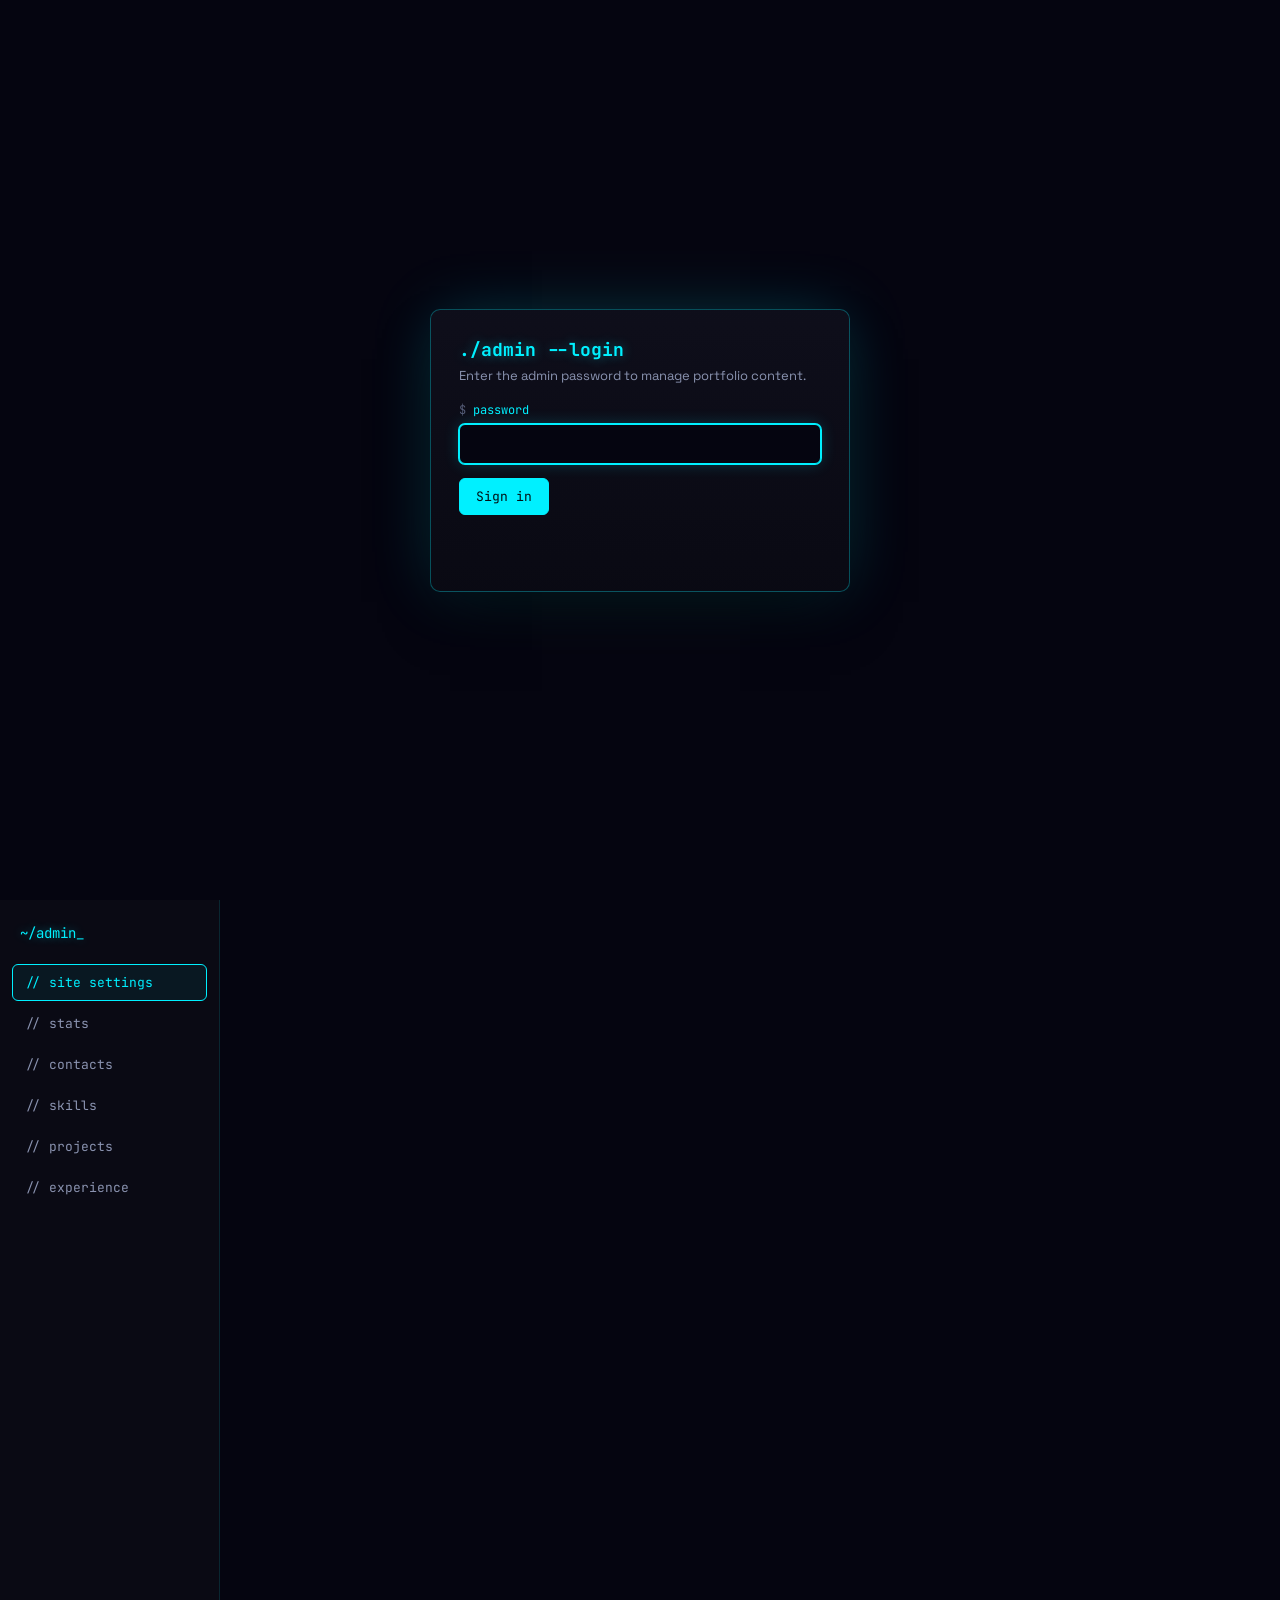
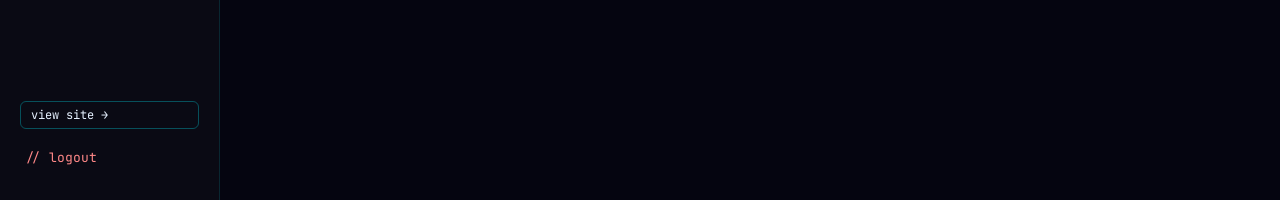
==== templates/admin.html @ e2fea4af "pam pam pam" ====
<!doctype html>
<html lang="en">
<head>
<meta charset="utf-8" />
<meta name="viewport" content="width=device-width, initial-scale=1" />
<title>Admin · Yomarakesha</title>
<link rel="preconnect" href="https://fonts.googleapis.com" />
<link rel="preconnect" href="https://fonts.gstatic.com" crossorigin />
<link href="https://fonts.googleapis.com/css2?family=JetBrains+Mono:wght@400;500;600;700&family=Space+Grotesk:wght@400;500;600;700&display=swap" rel="stylesheet" />
<link rel="stylesheet" href="/static/css/admin.css" />
</head>
<body>

<div id="loginScreen" class="login-screen" hidden>
  <form id="loginForm" class="login-card">
    <h1>./admin --login</h1>
    <p>Enter the admin password to manage portfolio content.</p>
    <div class="field">
      <label for="adminPwd">password</label>
      <input id="adminPwd" type="password" autocomplete="current-password" required />
    </div>
    <button class="btn btn-primary" type="submit">Sign in</button>
    <p id="loginError" style="margin-top:14px;color:#ff8888;font-family:var(--font-mono);font-size:12px;min-height:16px"></p>
  </form>
</div>

<div id="dashboard" class="dashboard" hidden>
  <aside class="sidebar">
    <div class="brand">~/admin_</div>
    <button data-section="site" class="active">// site settings</button>
    <button data-section="stats">// stats</button>
    <button data-section="contacts">// contacts</button>
    <button data-section="skills">// skills</button>
    <button data-section="projects">// projects</button>
    <button data-section="experience">// experience</button>
    <div class="spacer"></div>
    <a class="btn btn-sm" href="/" target="_blank" style="text-align:center;text-decoration:none;margin:6px 8px">view site →</a>
    <button id="logoutBtn" class="logout">// logout</button>
  </aside>
  <main class="main" id="main"></main>
</div>

<div id="toast" class="toast"></div>

<script src="/static/js/admin.js"></script>
</body>
</html>
---- static/css/admin.css ----
:root {
  --bg-0: #050510;
  --bg-1: #0a0a14;
  --bg-2: #0f0f1c;
  --line: rgba(0, 240, 255, 0.12);
  --line-strong: rgba(0, 240, 255, 0.3);
  --fg: #e6f1ff;
  --fg-dim: #8a93b0;
  --fg-mute: #565d78;
  --cyan: #00f0ff;
  --lime: #39ff14;
  --purple: #bd00ff;
  --r-sm: 6px;
  --r-md: 10px;
  --font-mono: 'JetBrains Mono', ui-monospace, SFMono-Regular, Menlo, monospace;
  --font-sans: 'Space Grotesk', Inter, system-ui, -apple-system, Segoe UI, Roboto, sans-serif;
}
*, *::before, *::after { box-sizing: border-box; }
body {
  margin: 0;
  font-family: var(--font-sans);
  background: var(--bg-0);
  color: var(--fg);
  min-height: 100vh;
}
a { color: var(--cyan); }

.login-screen {
  min-height: 100vh;
  display: flex; align-items: center; justify-content: center;
  padding: 24px;
}
.login-card {
  width: 100%; max-width: 420px;
  border: 1px solid var(--line-strong);
  border-radius: var(--r-md);
  background: linear-gradient(180deg, rgba(15,15,28,0.95), rgba(10,10,20,0.95));
  padding: 28px;
  box-shadow: 0 30px 60px -20px rgba(0,0,0,0.7), 0 0 60px -10px rgba(0,240,255,0.25);
}
.login-card h1 {
  font-family: var(--font-mono);
  font-size: 18px; margin: 0 0 6px;
  color: var(--cyan); text-shadow: 0 0 12px rgba(0,240,255,0.4);
}
.login-card p { color: var(--fg-dim); margin: 0 0 18px; font-size: 13px; }

.field { margin-bottom: 14px; }
.field label {
  display: block; font-family: var(--font-mono); font-size: 12px;
  color: var(--cyan); margin-bottom: 6px;
}
.field label::before { content: "$ "; color: var(--fg-mute); }
.field input, .field textarea, .field select {
  width: 100%; background: var(--bg-0);
  border: 1px solid var(--line); border-radius: var(--r-sm);
  color: var(--fg); padding: 10px 12px;
  font-family: var(--font-mono); font-size: 14px;
  transition: border-color 0.2s, box-shadow 0.2s; resize: vertical;
}
.field input:focus, .field textarea:focus, .field select:focus {
  outline: none; border-color: var(--cyan);
  box-shadow: 0 0 0 1px var(--cyan), 0 0 16px rgba(0,240,255,0.2);
}
.field textarea { min-height: 100px; }

.btn {
  display: inline-flex; align-items: center; gap: 8px;
  font-family: var(--font-mono); font-size: 13px;
  padding: 9px 16px; border-radius: var(--r-sm);
  border: 1px solid var(--line-strong); background: transparent;
  color: var(--fg); cursor: pointer;
  transition: all 0.15s;
}
.btn:hover { border-color: var(--cyan); color: var(--cyan); box-shadow: 0 0 12px rgba(0,240,255,0.3); }
.btn-primary { background: var(--cyan); color: #001014; border-color: var(--cyan); }
.btn-primary:hover { color: #001014; box-shadow: 0 0 24px rgba(0,240,255,0.7); }
.btn-danger { border-color: rgba(255,90,90,0.4); color: #ff8888; }
.btn-danger:hover { border-color: #ff5555; color: #ff5555; box-shadow: 0 0 12px rgba(255,80,80,0.4); }
.btn-sm { padding: 5px 10px; font-size: 12px; }

.dashboard { display: grid; grid-template-columns: 220px 1fr; min-height: 100vh; }
.sidebar {
  border-right: 1px solid var(--line);
  background: var(--bg-1);
  padding: 24px 12px;
  display: flex; flex-direction: column; gap: 4px;
}
.sidebar .brand {
  font-family: var(--font-mono); font-size: 14px;
  color: var(--cyan); margin: 0 8px 18px;
  text-shadow: 0 0 10px rgba(0,240,255,0.4);
}
.sidebar button {
  text-align: left;
  background: transparent; border: 1px solid transparent;
  border-radius: var(--r-sm); padding: 9px 12px;
  font-family: var(--font-mono); font-size: 13px;
  color: var(--fg-dim); cursor: pointer;
  transition: all 0.15s;
}
.sidebar button:hover { color: var(--cyan); border-color: var(--line); }
.sidebar button.active { color: var(--cyan); border-color: var(--cyan); background: rgba(0,240,255,0.06); }
.sidebar .spacer { flex: 1; }
.sidebar .logout { color: #ff8888; }
.sidebar .logout:hover { color: #ff5555; border-color: rgba(255,80,80,0.4); }

.main { padding: 28px 32px; overflow-x: auto; }
.main h2 { font-family: var(--font-mono); margin: 0 0 6px; color: var(--cyan); font-size: 22px; }
.main .lead { color: var(--fg-dim); margin: 0 0 22px; font-size: 13px; }

.card {
  border: 1px solid var(--line); border-radius: var(--r-md);
  background: linear-gradient(180deg, rgba(15,15,28,0.7), rgba(10,10,20,0.4));
  padding: 18px; margin-bottom: 18px;
}
.card h3 { margin: 0 0 14px; font-family: var(--font-mono); font-size: 14px; color: var(--fg); }

.row-list { display: flex; flex-direction: column; gap: 8px; }
.row-item {
  display: grid; grid-template-columns: 1fr auto; gap: 10px; align-items: center;
  padding: 10px 12px; border: 1px solid var(--line); border-radius: var(--r-sm);
  background: rgba(0,0,0,0.25);
}
.row-item .meta { font-family: var(--font-mono); font-size: 13px; color: var(--fg); overflow: hidden; }
.row-item .meta .sub { color: var(--fg-mute); font-size: 11px; margin-top: 2px; word-break: break-all; }
.row-item .actions { display: flex; gap: 6px; flex-wrap: wrap; }

.grid-2 { display: grid; grid-template-columns: 1fr 1fr; gap: 12px; }
.grid-3 { display: grid; grid-template-columns: 1fr 1fr 1fr; gap: 12px; }
@media (max-width: 720px) {
  .dashboard { grid-template-columns: 1fr; }
  .sidebar { flex-direction: row; flex-wrap: wrap; border-right: 0; border-bottom: 1px solid var(--line); }
  .grid-2, .grid-3 { grid-template-columns: 1fr; }
}

.toast {
  position: fixed; bottom: 20px; right: 20px;
  border: 1px solid var(--cyan); border-radius: var(--r-sm);
  background: rgba(10,10,20,0.95);
  padding: 10px 14px; font-family: var(--font-mono); font-size: 12px;
  color: var(--cyan); box-shadow: 0 0 24px rgba(0,240,255,0.35);
  z-index: 100; opacity: 0; transition: opacity 0.2s;
}
.toast.show { opacity: 1; }
.toast.error { border-color: #ff5555; color: #ff8888; box-shadow: 0 0 24px rgba(255,80,80,0.35); }

.tag-pill {
  display: inline-flex; align-items: center; gap: 6px;
  padding: 4px 8px; border-radius: 999px;
  border: 1px solid var(--line); font-family: var(--font-mono); font-size: 11.5px;
  color: var(--fg-dim); background: rgba(255,255,255,0.02);
  margin-right: 6px; margin-bottom: 6px;
}
.tag-pill button {
  background: transparent; border: 0; color: #ff8888; cursor: pointer; padding: 0;
  font-size: 14px; line-height: 1;
}
.tag-pill button:hover { color: #ff5555; }

.master-detail { display: grid; grid-template-columns: 280px 1fr; gap: 16px; }
@media (max-width: 880px) { .master-detail { grid-template-columns: 1fr; } }
.master-list { display: flex; flex-direction: column; gap: 6px; }
.master-list .item {
  padding: 10px 12px; border: 1px solid var(--line); border-radius: var(--r-sm);
  cursor: pointer; font-family: var(--font-mono); font-size: 13px;
  transition: all 0.15s;
}
.master-list .item:hover { border-color: var(--cyan); color: var(--cyan); }
.master-list .item.active { border-color: var(--cyan); background: rgba(0,240,255,0.08); color: var(--cyan); }

.inline-form { display: flex; gap: 6px; margin-top: 8px; }
.inline-form input { flex: 1; }
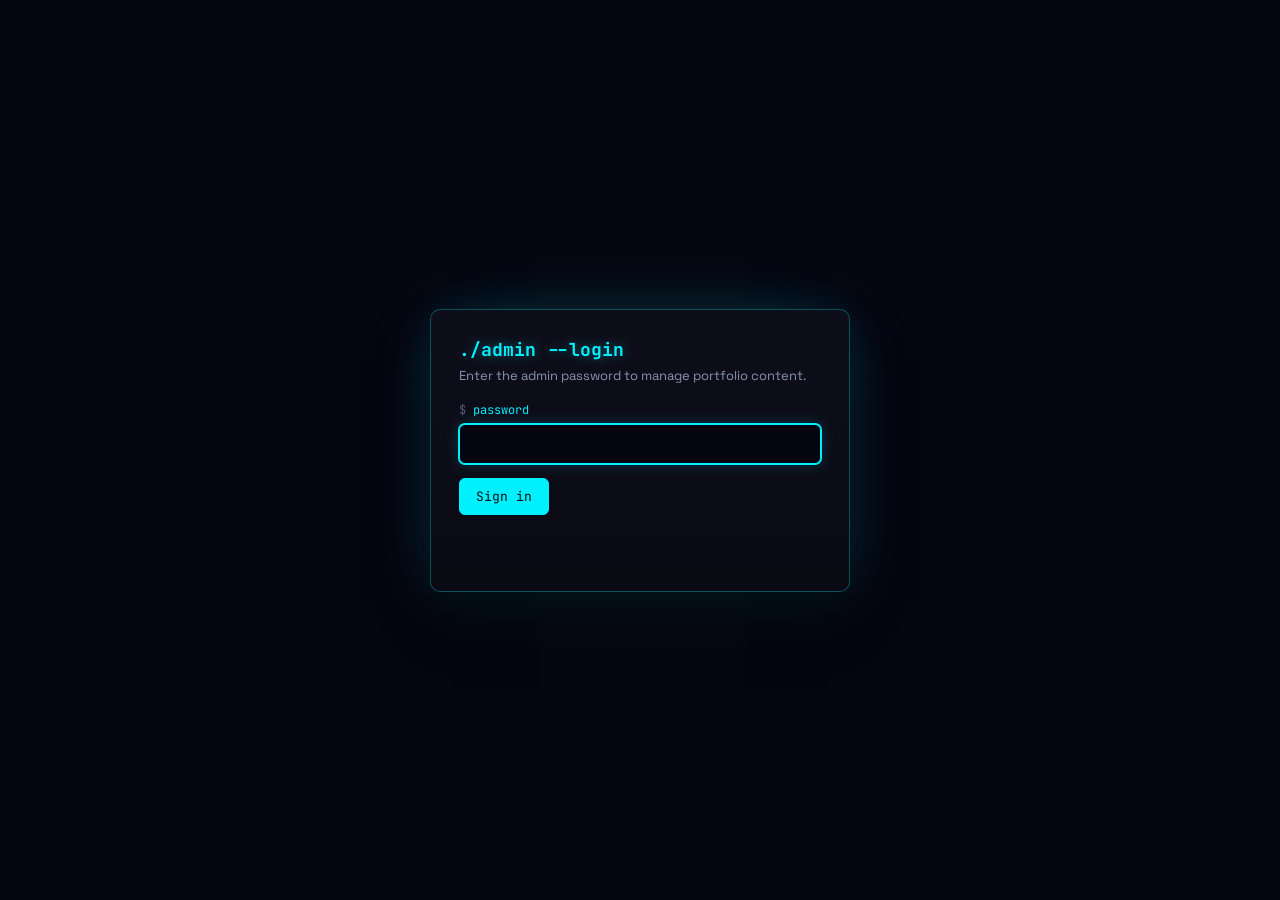
==== commit 99eee4a1: "prod" ====
--- a/templates/admin.html
+++ b/templates/admin.html
@@ -28,16 +28,28 @@
   <aside class="sidebar">
     <div class="brand">~/admin_</div>
     <button data-section="site" class="active">// site settings</button>
+    <button data-section="hero_roles">// hero roles</button>
     <button data-section="stats">// stats</button>
     <button data-section="contacts">// contacts</button>
     <button data-section="skills">// skills</button>
     <button data-section="projects">// projects</button>
     <button data-section="experience">// experience</button>
+    <button data-section="messages">// messages</button>
+    <button data-section="analytics">// analytics</button>
     <div class="spacer"></div>
+    <button id="previewToggle" class="btn btn-sm" style="margin:6px 8px">toggle preview</button>
     <a class="btn btn-sm" href="/" target="_blank" style="text-align:center;text-decoration:none;margin:6px 8px">view site →</a>
     <button id="logoutBtn" class="logout">// logout</button>
   </aside>
   <main class="main" id="main"></main>
+  <aside id="previewPane" class="preview-pane" hidden>
+    <div class="preview-bar">
+      <span>Live preview</span>
+      <button id="reloadPreview" class="btn btn-sm">⟳ reload</button>
+      <button id="closePreview" class="btn btn-sm">×</button>
+    </div>
+    <iframe id="previewFrame" src="/" title="preview"></iframe>
+  </aside>
 </div>
 
 <div id="toast" class="toast"></div>
--- a/static/css/admin.css
+++ b/static/css/admin.css
@@ -16,6 +16,7 @@
   --font-sans: 'Space Grotesk', Inter, system-ui, -apple-system, Segoe UI, Roboto, sans-serif;
 }
 *, *::before, *::after { box-sizing: border-box; }
+[hidden] { display: none !important; }
 body {
   margin: 0;
   font-family: var(--font-sans);
@@ -171,3 +172,53 @@
 
 .inline-form { display: flex; gap: 6px; margin-top: 8px; }
 .inline-form input { flex: 1; }
+
+.dashboard.with-preview { grid-template-columns: 220px 1fr 460px; }
+.preview-pane {
+  border-left: 1px solid var(--line);
+  background: var(--bg-1);
+  display: flex; flex-direction: column;
+  height: 100vh; position: sticky; top: 0;
+}
+.preview-bar {
+  display: flex; gap: 8px; align-items: center;
+  padding: 8px 10px; border-bottom: 1px solid var(--line);
+  font-family: var(--font-mono); font-size: 12px; color: var(--fg-dim);
+}
+.preview-bar > span { flex: 1; }
+.preview-pane iframe { border: 0; flex: 1; width: 100%; background: var(--bg-0); }
+@media (max-width: 1100px) {
+  .dashboard.with-preview { grid-template-columns: 220px 1fr; }
+  .preview-pane { display: none !important; }
+}
+
+.master-list .item.drag-over { border-color: var(--lime); box-shadow: 0 0 12px rgba(57,255,20,0.4); }
+.master-list .item[draggable="true"] { cursor: grab; }
+.master-list .item.dragging { opacity: 0.4; }
+
+.cover-preview {
+  margin-top: 8px;
+  display: flex; align-items: center; gap: 10px;
+}
+.cover-preview img {
+  width: 120px; height: 80px; object-fit: cover;
+  border: 1px solid var(--line); border-radius: var(--r-sm);
+}
+.cover-preview .cover-empty {
+  width: 120px; height: 80px;
+  border: 1px dashed var(--line); border-radius: var(--r-sm);
+  display: flex; align-items: center; justify-content: center;
+  color: var(--fg-mute); font-family: var(--font-mono); font-size: 11px;
+}
+
+.bar-chart { display: flex; gap: 3px; align-items: flex-end; height: 140px; padding: 8px 0; border-bottom: 1px solid var(--line); }
+.bar-chart .bar { flex: 1; background: var(--cyan); min-width: 4px; border-radius: 2px 2px 0 0; opacity: 0.85; transition: opacity 0.15s; }
+.bar-chart .bar:hover { opacity: 1; box-shadow: 0 0 12px rgba(0,240,255,0.4); }
+.bar-chart-labels { display: flex; gap: 3px; font-family: var(--font-mono); font-size: 9px; color: var(--fg-mute); margin-top: 4px; }
+.bar-chart-labels span { flex: 1; text-align: center; overflow: hidden; }
+
+.msg-row { padding: 12px; border: 1px solid var(--line); border-radius: var(--r-sm); margin-bottom: 8px; background: rgba(0,0,0,0.25); }
+.msg-row.unread { border-left: 3px solid var(--cyan); }
+.msg-row .msg-head { display: flex; justify-content: space-between; gap: 10px; font-family: var(--font-mono); font-size: 12px; color: var(--fg-dim); margin-bottom: 6px; }
+.msg-row .msg-from { color: var(--cyan); }
+.msg-row .msg-body { white-space: pre-wrap; font-size: 14px; color: var(--fg); }
